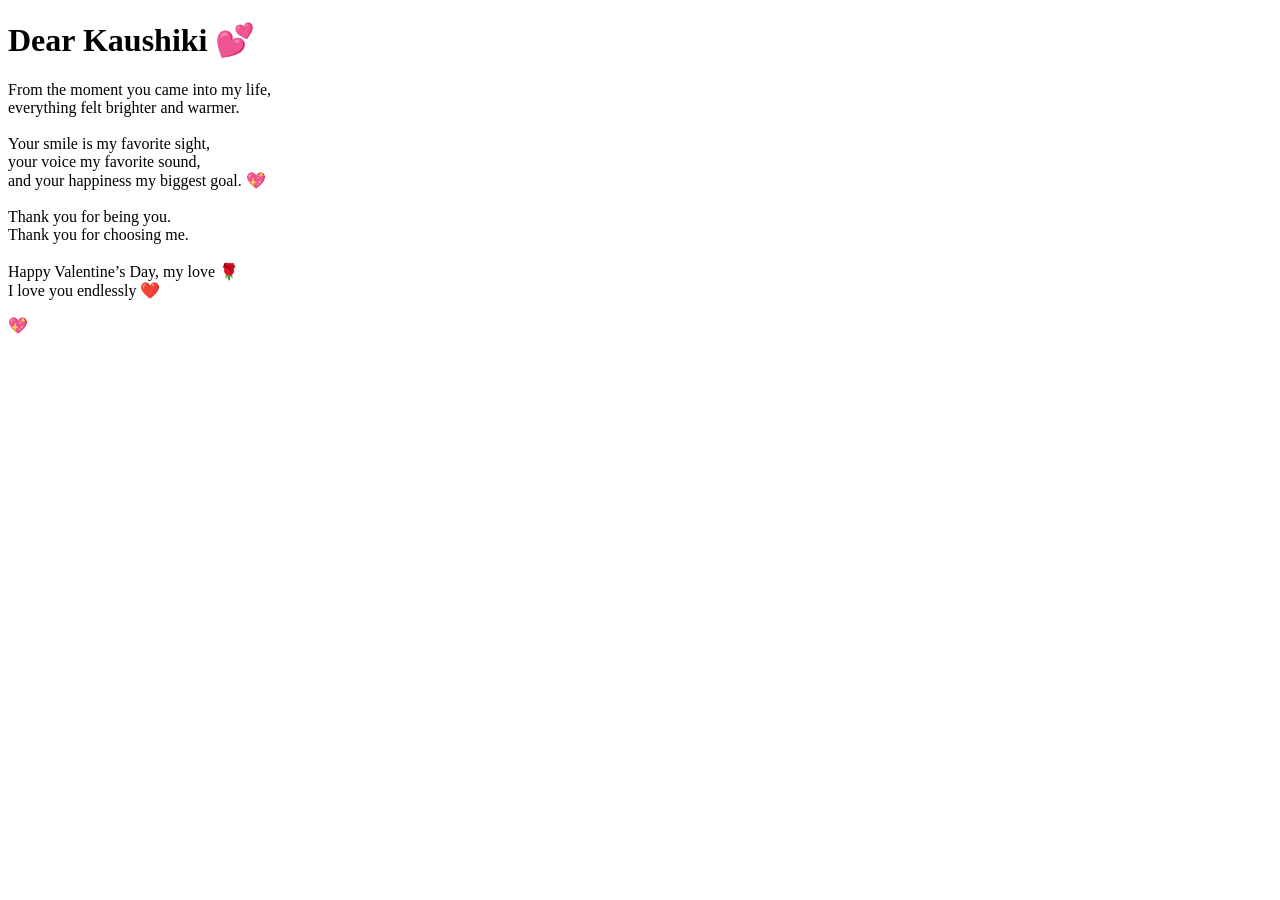
==== letter.html @ f650a0b0 "Create letter.html" ====
<!DOCTYPE html>
<html lang="en">
<head>
  <meta charset="UTF-8">
  <meta name="viewport" content="width=device-width, initial-scale=1.0">
  <title>My Love Letter 💖</title>
  <link rel="stylesheet" href="style.css">
</head>
<body>

  <div class="card">
    <h1>Dear Kaushiki 💕</h1>

    <p class="letter">
      From the moment you came into my life,<br>
      everything felt brighter and warmer.<br><br>

      Your smile is my favorite sight,<br>
      your voice my favorite sound,<br>
      and your happiness my biggest goal. 💖<br><br>

      Thank you for being you.<br>
      Thank you for choosing me.<br><br>

      Happy Valentine’s Day, my love 🌹<br>
      I love you endlessly ❤️
    </p>

    <div class="heart">💖</div>
  </div>
</body>
</html>
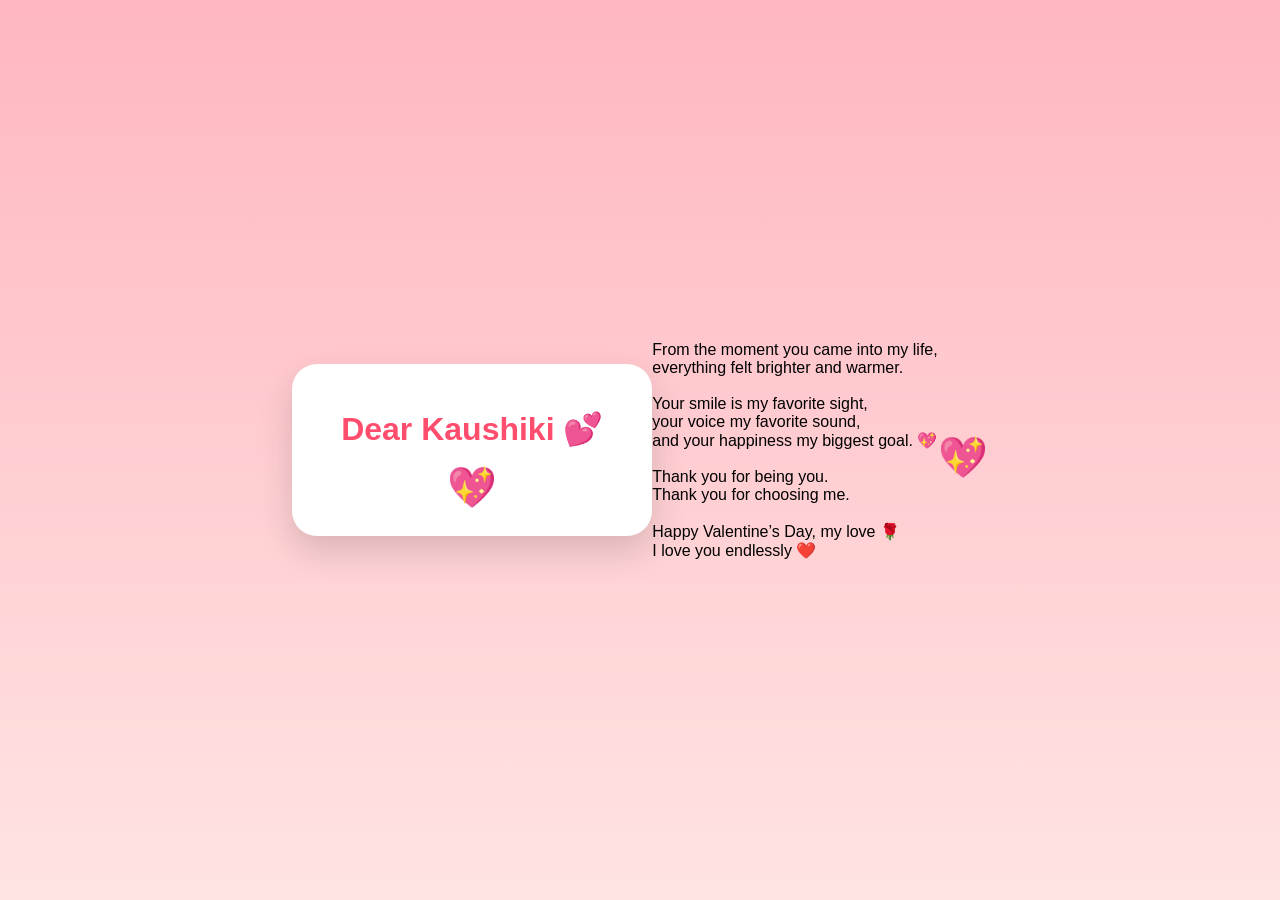
==== commit bbce2b2e: "Refactor letter.html structure and add elements" ====
--- a/letter.html
+++ b/letter.html
@@ -8,10 +8,16 @@
 </head>
 <body>
 
-  <div class="card">
-    <h1>Dear Kaushiki 💕</h1>
+ <div class="card">
+  <h1>Dear Kaushiki 💕</h1>
 
-    <p class="letter">
+  <p class="letter" id="typedLetter"></p>
+
+  <div class="heart">💖</div>
+</div>
+
+<script src="script.js"></script>
+
       From the moment you came into my life,<br>
       everything felt brighter and warmer.<br><br>
 
--- a/style.css
+++ b/style.css
@@ -0,0 +1,89 @@
+* {
+  box-sizing: border-box;
+  font-family: 'Poppins', sans-serif;
+}
+
+body {
+  margin: 0;
+  min-height: 100vh;
+  background: linear-gradient(180deg, #ffb6c1, #ffe4e1);
+  display: flex;
+  justify-content: center;
+  align-items: center;
+}
+
+.card {
+  width: 90%;
+  max-width: 360px;
+  background: white;
+  padding: 25px 20px;
+  border-radius: 25px;
+  text-align: center;
+  box-shadow: 0 15px 35px rgba(0,0,0,0.15);
+}
+
+h1 {
+  color: #ff4d6d;
+  margin-bottom: 10px;
+}
+
+.subtitle {
+  font-size: 14px;
+  color: #555;
+  margin-bottom: 20px;
+}
+
+.buttons {
+  position: relative;
+  height: 120px;
+}
+
+button {
+  padding: 12px 20px;
+  border-radius: 30px;
+  border: none;
+  font-size: 18px;
+}
+
+.yes {
+  background: #ff4d6d;
+  color: white;
+}
+
+.no {
+  background: #ddd;
+  position: absolute;
+  top: 60px;
+  left: 100px;
+}
+
+.next {
+  background: #ff4d6d;
+  color: white;
+  margin-top: 20px;
+}
+
+.gallery {
+  display: flex;
+  gap: 10px;
+  justify-content: center;
+  margin-bottom: 20px;
+}
+
+.gallery img {
+  width: 90px;
+  height: 120px;
+  object-fit: cover;
+  border-radius: 15px;
+}
+
+.letter {
+  font-size: 16px;
+  color: #444;
+  line-height: 1.6;
+}
+
+.heart {
+  font-size: 40px;
+  margin-top: 15px;
+}
